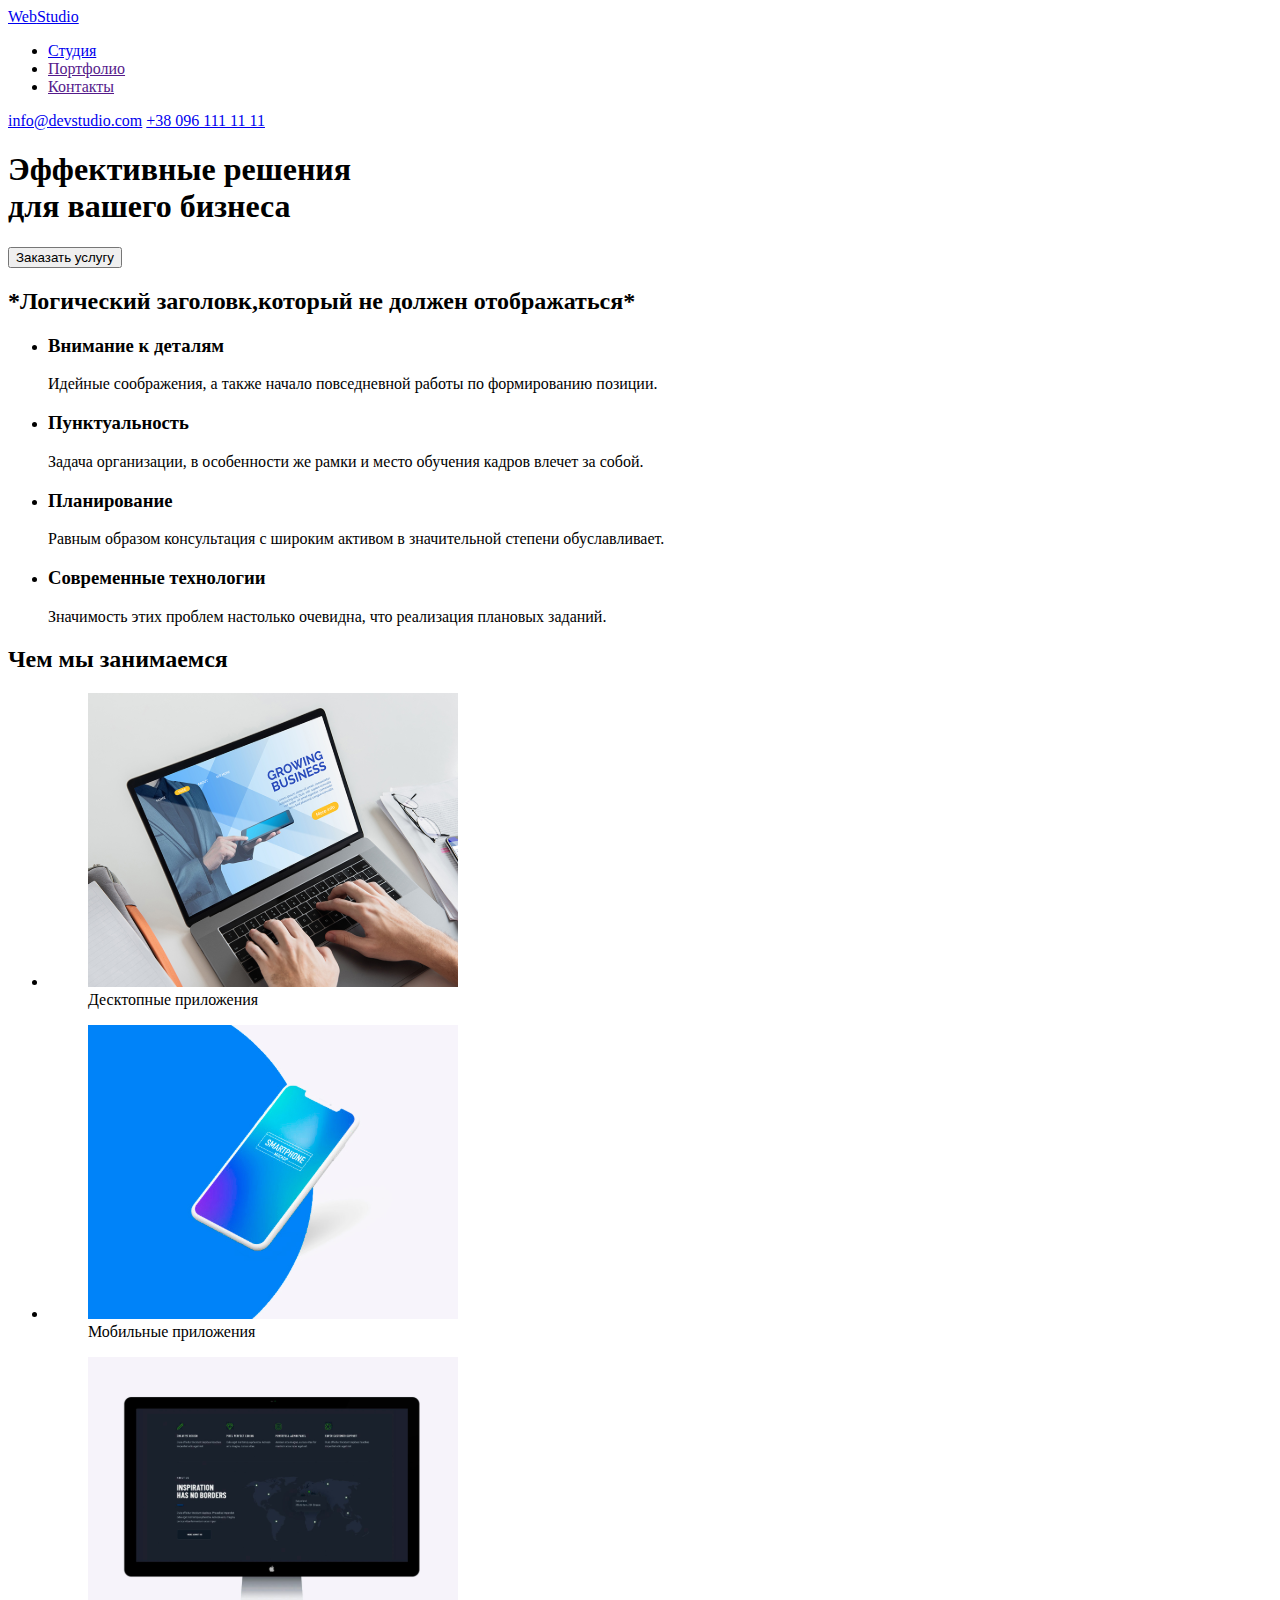
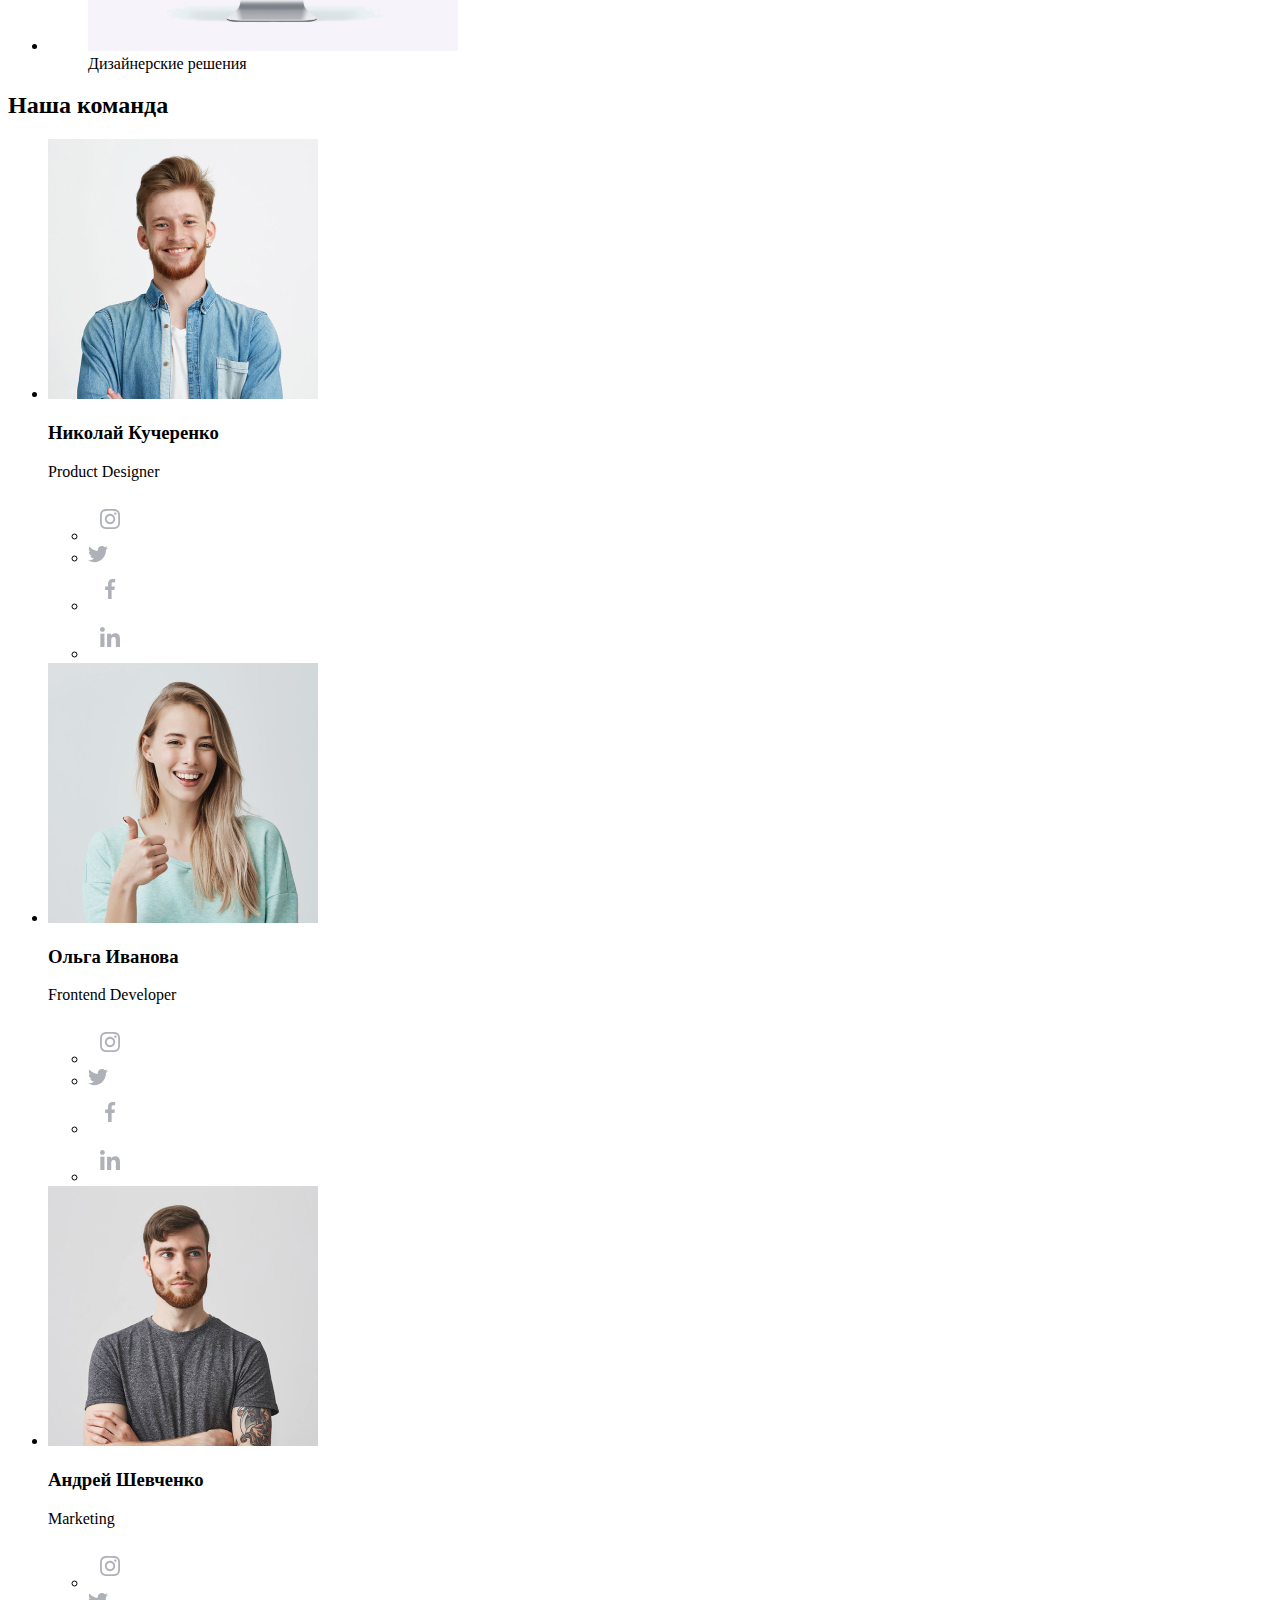
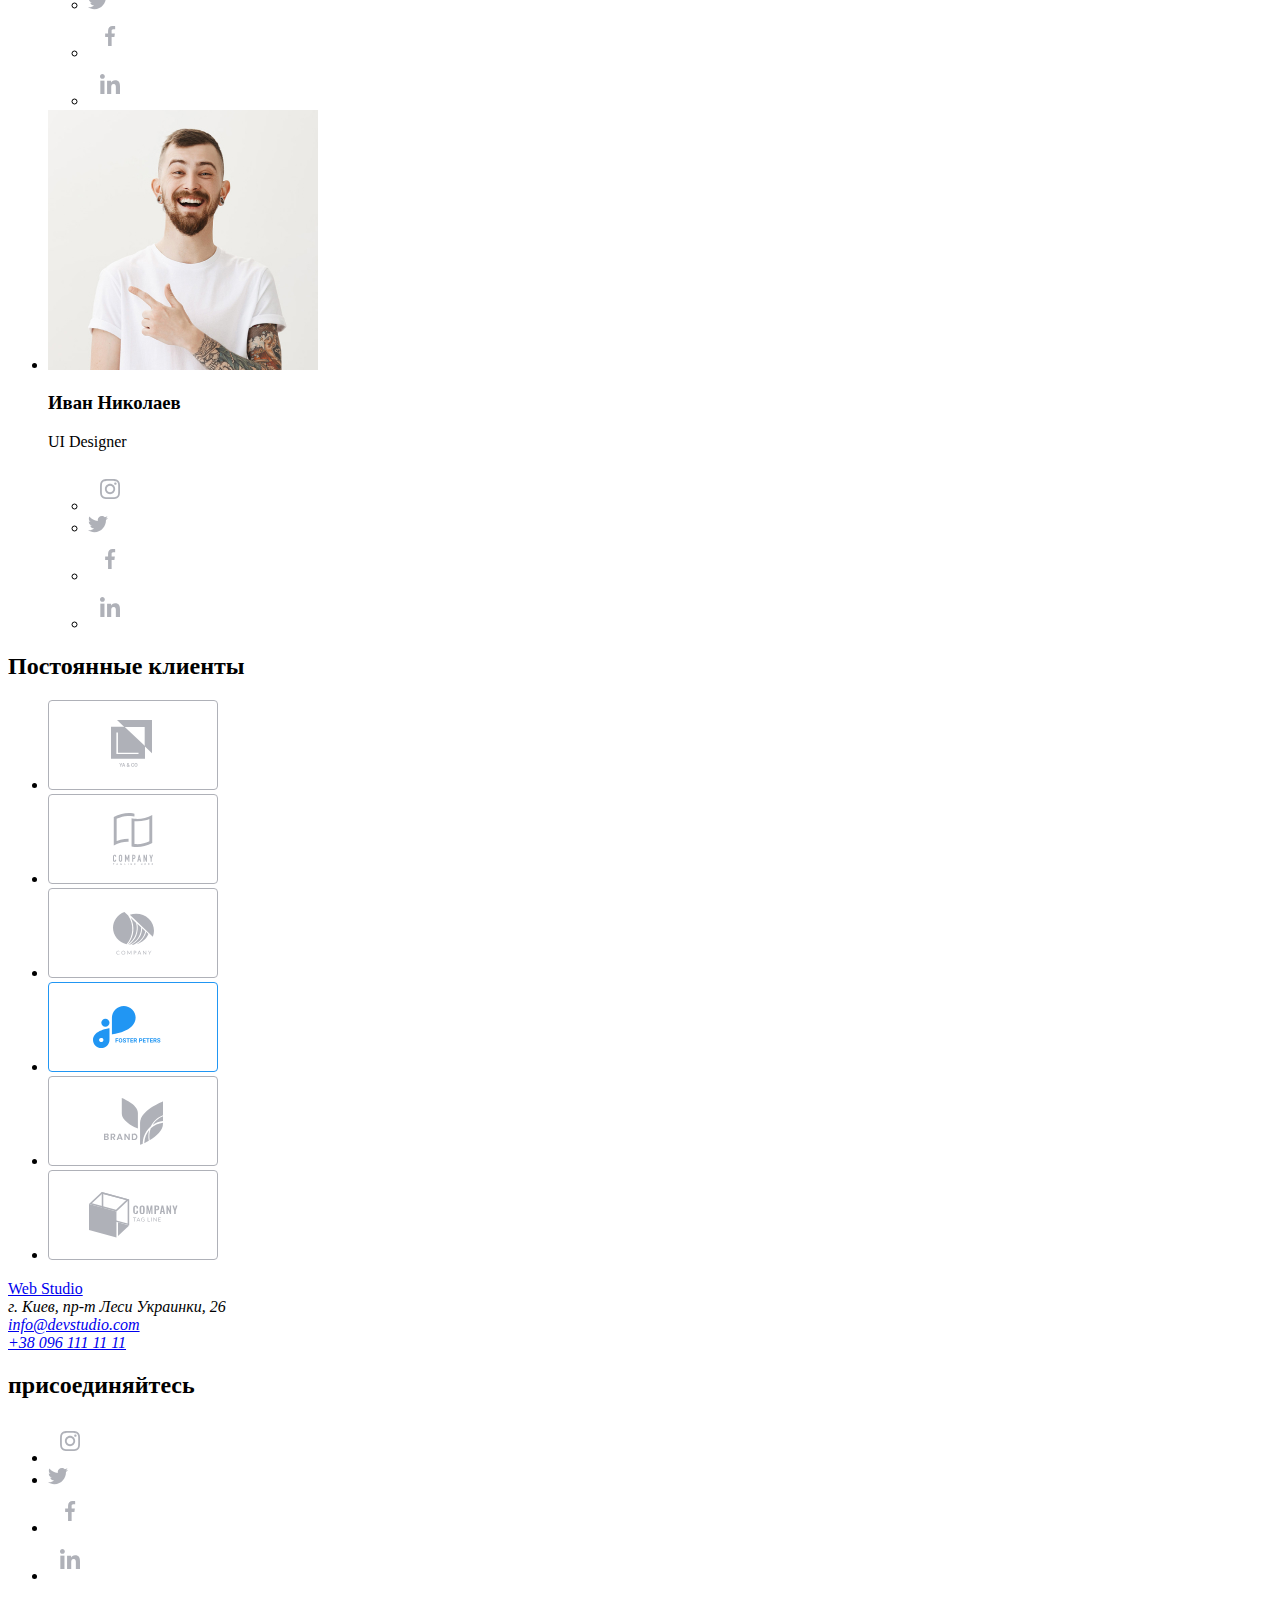
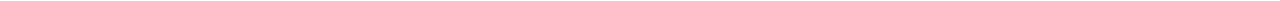
==== index.html @ 1a6279ab "addded files from 1st repo" ====
<!DOCTYPE html>
<html lang="ru">
  <head>
    <meta charset="UTF-8" />
    <meta name="viewport" content="width=device-width, initial-scale=1.0" />
    <title>WebStudio</title>
  </head>

  <body>
    <!-- header  -->
    <header>
      <div class="logo">
        <a href="./index.html"> <span>Web</span><span>Studio</span></a>
      </div>
      <!-- Site navigation -->
      <nav>
        <ul>
          <li><a href="./index.html">Студия</a></li>
          <li><a href="">Портфолио</a></li>
          <li><a href="">Контакты</a></li>
        </ul>
      </nav>
      <!-- contacts -->
      <div>
        <a href="mailto:info@devstudio.co">info@devstudio.com</a>
        <a href="tel:+380961111111">+38 096 111 11 11</a>
      </div>
    </header>
    <main>
      <!-- Hero -->
      <section>
        <h1>
          Эффективные решения <br />
          для вашего бизнеса
        </h1>
        <button>Заказать услугу</button>
      </section>
      <!-- Features -->
      <section>
        <h2>*Логический заголовк,который не должен отображаться*</h2>
        <ul>
          <li>
            <h3>Внимание к деталям</h3>
            <p>
              Идейные соображения, а также начало повседневной работы по
              формированию позиции.
            </p>
          </li>
          <li>
            <h3>Пунктуальность</h3>
            <p>
              Задача организации, в особенности же рамки и место обучения кадров
              влечет за собой.
            </p>
          </li>
          <li>
            <h3>Планирование</h3>
            <p>
              Равным образом консультация с широким активом в значительной
              степени обуславливает.
            </p>
          </li>
          <li>
            <h3>Современные технологии</h3>
            <p>
              Значимость этих проблем настолько очевидна, что реализация
              плановых заданий.
            </p>
          </li>
        </ul>
      </section>
      <!-- Works -->
      <section>
        <h2>Чем мы занимаемся</h2>
        <!-- work types -->
        <ul>
          <li>
            <figure>
              <img src="./images/laptop.svg" alt="Лаптоп" width="370" />
              <figcaption>
                Десктопные приложения
              </figcaption>
            </figure>
          </li>
          <li>
            <figure>
              <img
                src="./images/telephoneblue.svg"
                alt="Смартфон"
                width="370"
              />
              <figcaption>
                Мобильные приложения
              </figcaption>
            </figure>
          </li>
          <li>
            <figure>
              <img src="./images/desktop.svg" alt="экран" width="370" />
              <figcaption>
                Дизайнерские решения
              </figcaption>
            </figure>
          </li>
        </ul>
      </section>
      <!-- Our Team -->
      <section>
        <h2>Наша команда</h2>
        <!-- team members -->
        <ul>
          <li>
            <img src="./images/kolja.jpg" alt="Николай Кучеренко" />
            <h3>Николай Кучеренко</h3>
            <p>Product Designer</p>
            <ul>
              <li>
                <a href=""
                  ><img src="./images/instagramnorm.svg" alt="Инстаграм"
                /></a>
              </li>
              <li>
                <a href=""><img src="./images/twitter.svg" alt="Твиттер" /></a>
              </li>
              <li>
                <a href=""
                  ><img src="./images/facebook2.svg" alt="Фейсбук"
                /></a>
              </li>
              <li>
                <a href=""
                  ><img src="./images/linkedin.svg" alt="ЛинкедИн"
                /></a>
              </li>
            </ul>
          </li>
          <li>
            <img src="./images/olga.jpg" alt="Ольга Иванова" />
            <h3>Ольга Иванова</h3>
            <p>Frontend Developer</p>
            <ul>
              <li>
                <a href=""
                  ><img src="./images/instagramnorm.svg" alt="Инстаграм"
                /></a>
              </li>
              <li>
                <a href=""><img src="./images/twitter.svg" alt="Твиттер" /></a>
              </li>
              <li>
                <a href=""
                  ><img src="./images/facebook2.svg" alt="Фейсбук"
                /></a>
              </li>
              <li>
                <a href=""
                  ><img src="./images/linkedin.svg" alt="ЛинкедИн"
                /></a>
              </li>
            </ul>
          </li>
          <li>
            <img src="./images/andrei.jpg" alt="Андрей Шевченко" />
            <h3>Андрей Шевченко</h3>
            <p>Marketing</p>
            <ul>
              <li>
                <a href=""
                  ><img src="./images/instagramnorm.svg" alt="Инстаграм"
                /></a>
              </li>
              <li>
                <a href=""><img src="./images/twitter.svg" alt="Твиттер" /></a>
              </li>
              <li>
                <a href=""
                  ><img src="./images/facebook2.svg" alt="Фейсбук"
                /></a>
              </li>
              <li>
                <a href=""
                  ><img src="./images/linkedin.svg" alt="ЛинкедИн"
                /></a>
              </li>
            </ul>
          </li>
          <li>
            <img src="./images/ivan.jpg" alt="Иван Николаев" />
            <h3>Иван Николаев</h3>
            <p>UI Designer</p>
            <ul>
              <li>
                <a href=""
                  ><img src="./images/instagramnorm.svg" alt="Инстаграм"
                /></a>
              </li>
              <li>
                <a href=""><img src="./images/twitter.svg" alt="Твиттер" /></a>
              </li>
              <li>
                <a href=""
                  ><img src="./images/facebook2.svg" alt="Фейсбук"
                /></a>
              </li>
              <li>
                <a href=""
                  ><img src="./images/linkedin.svg" alt="ЛинкедИн"
                /></a>
              </li>
            </ul>
          </li>
        </ul>
      </section>
      <!-- Customers -->
      <section>
        <h2>Постоянные клиенты</h2>
        <!-- customers list -->
        <ul>
          <li>
            <img src="./images/Client1.svg" alt="" />
          </li>
          <li>
            <img src="./images/Client2.svg" alt="" />
          </li>
          <li>
            <img src="./images/Client3.svg" alt="" />
          </li>
          <li>
            <img src="./images/Client4.svg" alt="" />
          </li>
          <li>
            <img src="./images/Client5.svg" alt="" />
          </li>
          <li>
            <img src="./images/Client6(1).svg" alt="" />
          </li>
        </ul>
      </section>
    </main>
    <!-- Footer -->
    <footer>
      <!-- logo -->
      <div class="logo"><a href="./">Web Studio</a></div>
      <address>
        <span> г. Киев, пр-т Леси Украинки, 26</span>
        <br />
        <!-- contacts -->
        <a href="mailto:info@devstudio.co">info@devstudio.com</a>
        <br />
        <a href="tel:+380961111111">+38 096 111 11 11</a>
      </address>
      <!-- subscribe -->
      <h2>присоединяйтесь</h2>
      <ul>
        <li>
          <a href=""
            ><img src="./images/instagramnorm.svg" alt="Инстаграм"
          /></a>
        </li>
        <li>
          <a href=""><img src="./images/twitter.svg" alt="Твиттер" /></a>
        </li>
        <li>
          <a href=""><img src="./images/facebook2.svg" alt="Фейсбук" /></a>
        </li>
        <li>
          <a href=""><img src="./images/linkedin.svg" alt="ЛинкедИн" /></a>
        </li>
      </ul>
    </footer>
  </body>
</html>
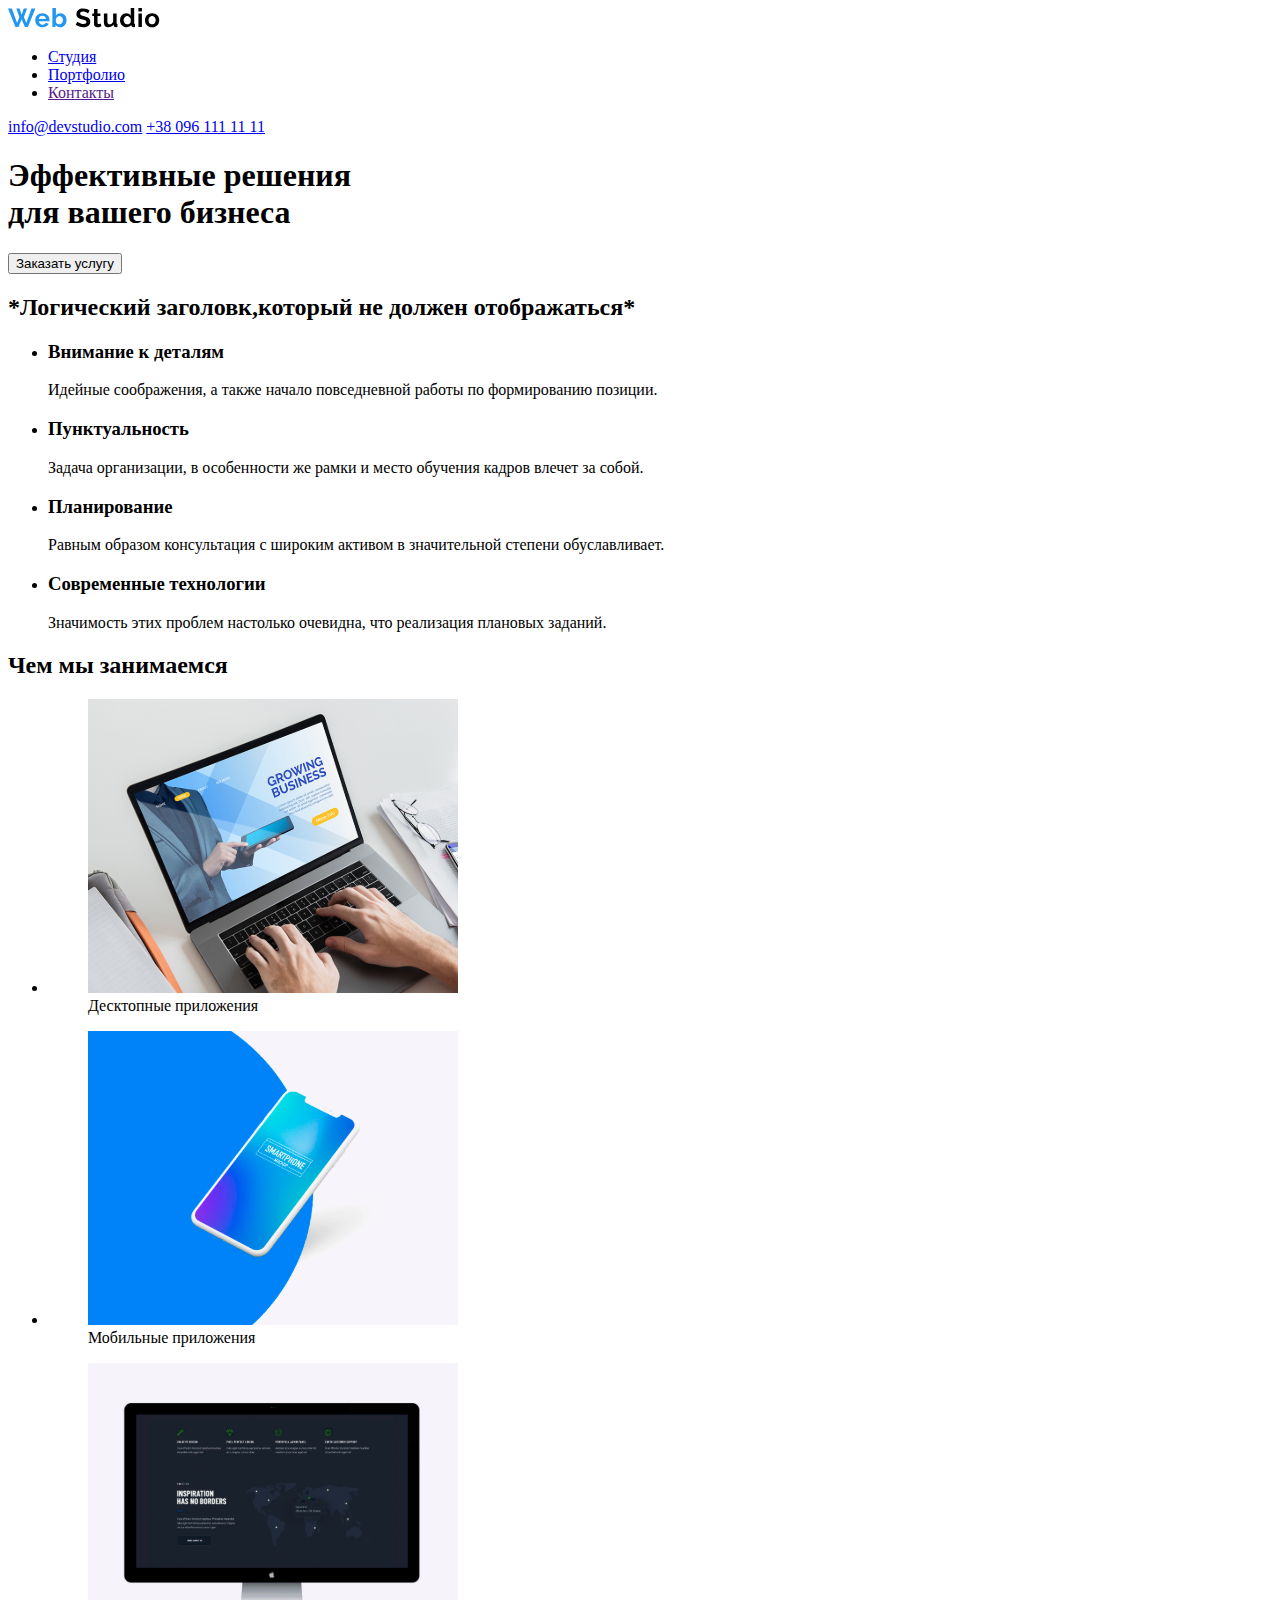
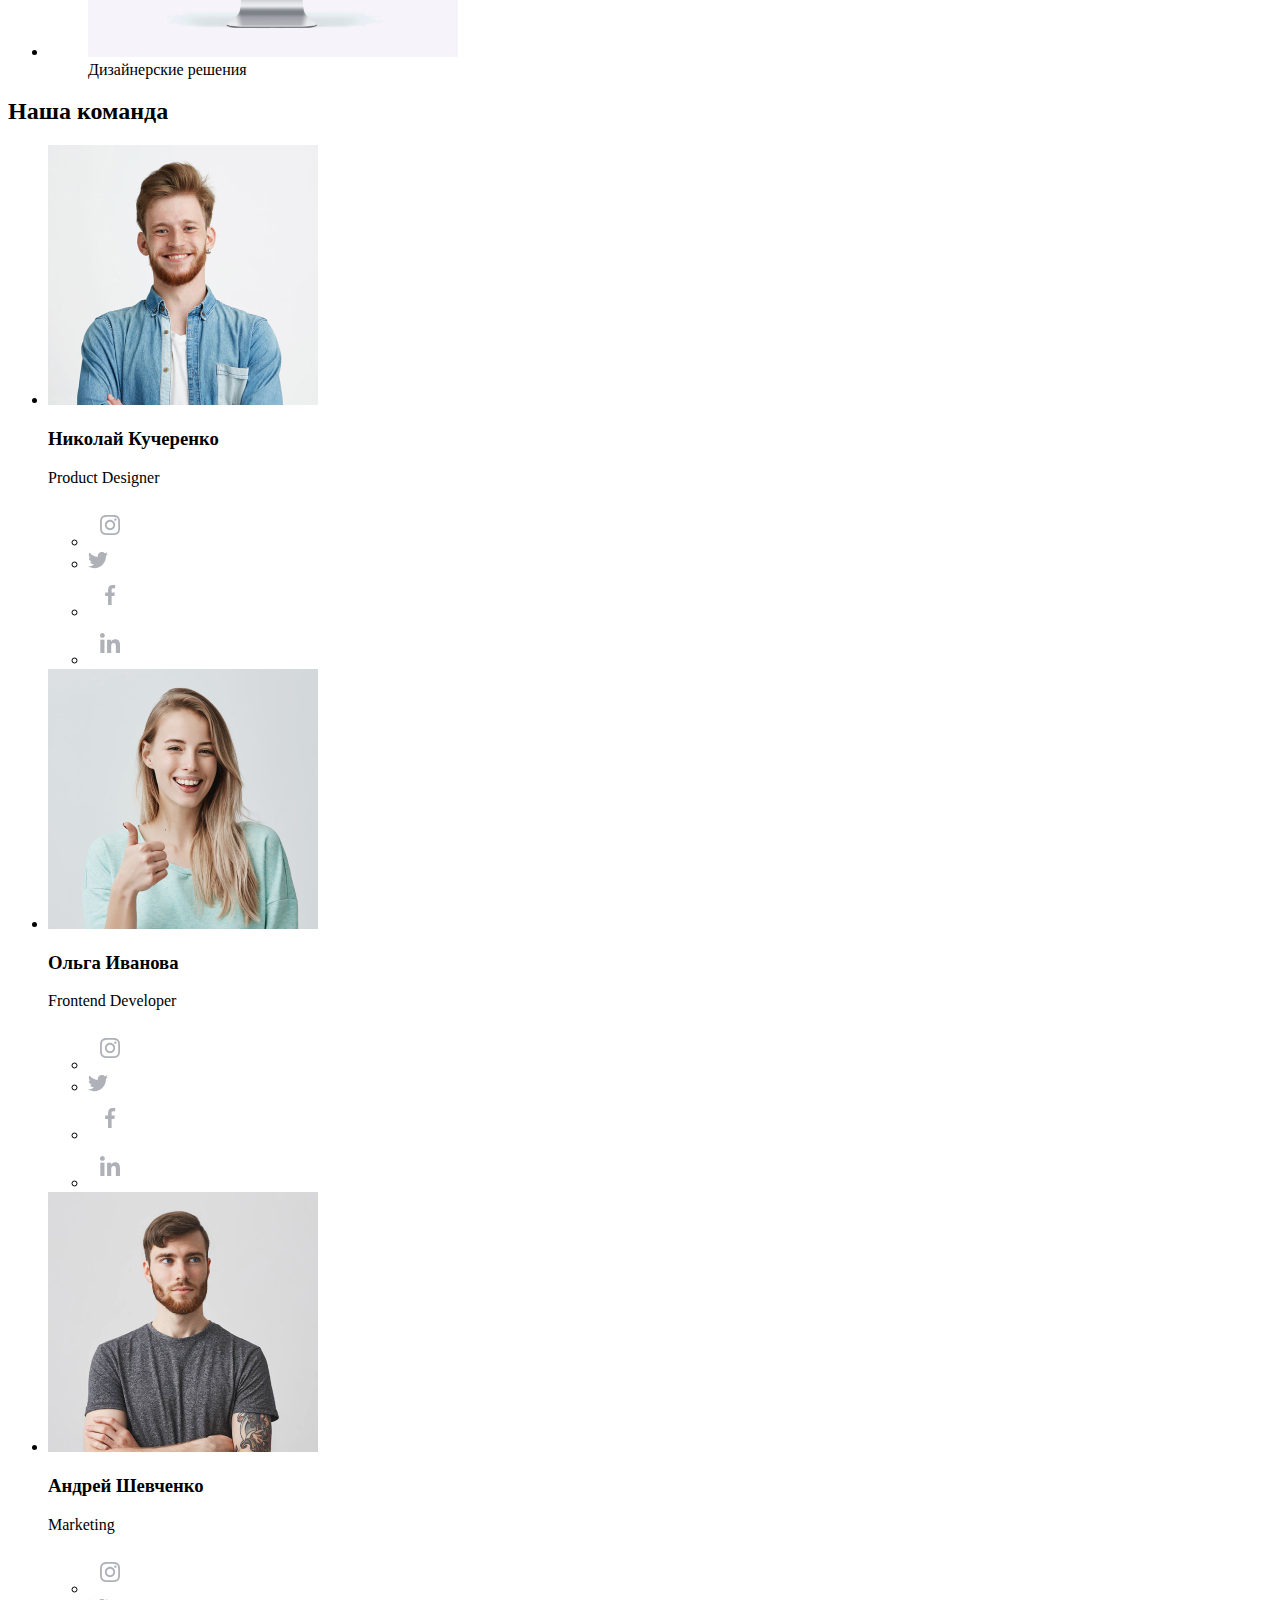
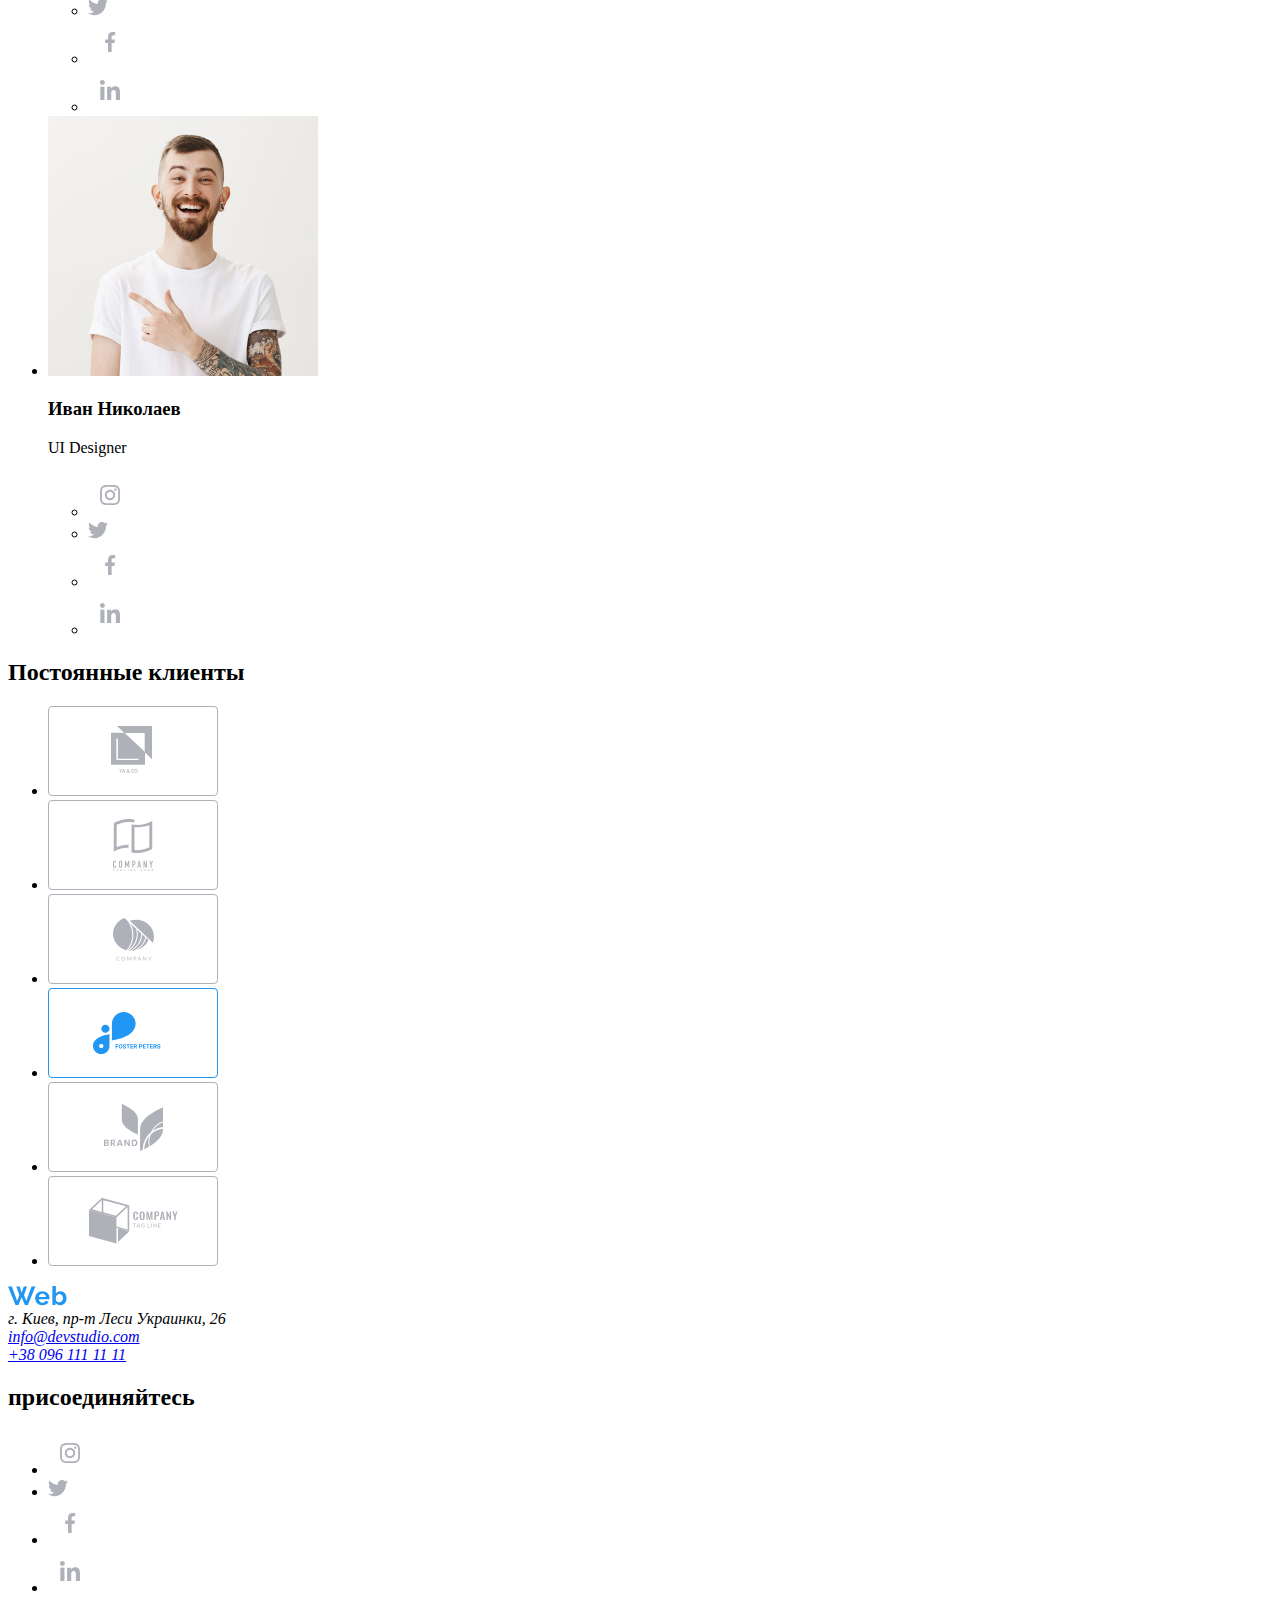
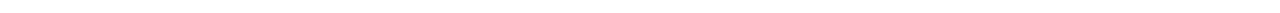
==== commit 0d3a81e0: "Index added classes" ====
--- a/index.html
+++ b/index.html
@@ -3,66 +3,71 @@
   <head>
     <meta charset="UTF-8" />
     <meta name="viewport" content="width=device-width, initial-scale=1.0" />
+    <link rel="stylesheet" href="./styles.css" />
     <title>WebStudio</title>
   </head>
 
-  <body>
+  <body class="page">
     <!-- header  -->
     <header>
       <div class="logo">
-        <a href="./index.html"> <span>Web</span><span>Studio</span></a>
+        <a href="./index.html"
+          ><img src="./images/WebStudio.svg" alt="Логотип"
+        /></a>
       </div>
       <!-- Site navigation -->
-      <nav>
-        <ul>
+      <nav class="site-nav">
+        <ul class="list">
           <li><a href="./index.html">Студия</a></li>
-          <li><a href="">Портфолио</a></li>
+          <li><a href="./portfolio.html">Портфолио</a></li>
           <li><a href="">Контакты</a></li>
         </ul>
       </nav>
       <!-- contacts -->
-      <div>
+      <div class="contacts">
         <a href="mailto:info@devstudio.co">info@devstudio.com</a>
         <a href="tel:+380961111111">+38 096 111 11 11</a>
       </div>
     </header>
     <main>
       <!-- Hero -->
-      <section>
-        <h1>
+      <section class="hero">
+        <h1 class="hero-title">
           Эффективные решения <br />
           для вашего бизнеса
         </h1>
-        <button>Заказать услугу</button>
+        <button class="hero button">Заказать услугу</button>
       </section>
       <!-- Features -->
-      <section>
-        <h2>*Логический заголовк,который не должен отображаться*</h2>
-        <ul>
-          <li>
-            <h3>Внимание к деталям</h3>
-            <p>
+      <section class="features">
+        <h2 class="title">
+          *Логический заголовк,который не должен отображаться*
+        </h2>
+        <ul class="list">
+          <li>
+            <h3 class="features-title">Внимание к деталям</h3>
+            <p class="features-text">
               Идейные соображения, а также начало повседневной работы по
               формированию позиции.
             </p>
           </li>
           <li>
-            <h3>Пунктуальность</h3>
-            <p>
+            <h3 class="features-title">Пунктуальность</h3>
+            <p class="features-text">
               Задача организации, в особенности же рамки и место обучения кадров
               влечет за собой.
             </p>
           </li>
           <li>
-            <h3>Планирование</h3>
-            <p>
+            <h3 class="features-title">Планирование</h3>
+            <p class="features-text">
               Равным образом консультация с широким активом в значительной
               степени обуславливает.
             </p>
           </li>
           <li>
-            <h3>Современные технологии</h3>
-            <p>
+            <h3 class="features-title">Современные технологии</h3>
+            <p class="features-text">
               Значимость этих проблем настолько очевидна, что реализация
               плановых заданий.
             </p>
@@ -70,14 +75,14 @@
         </ul>
       </section>
       <!-- Works -->
-      <section>
-        <h2>Чем мы занимаемся</h2>
+      <section class="works">
+        <h2 class="works title">Чем мы занимаемся</h2>
         <!-- work types -->
-        <ul>
+        <ul class="list">
           <li>
             <figure>
               <img src="./images/laptop.svg" alt="Лаптоп" width="370" />
-              <figcaption>
+              <figcaption class="work-name">
                 Десктопные приложения
               </figcaption>
             </figure>
@@ -89,7 +94,7 @@
                 alt="Смартфон"
                 width="370"
               />
-              <figcaption>
+              <figcaption class="work-name">
                 Мобильные приложения
               </figcaption>
             </figure>
@@ -97,7 +102,7 @@
           <li>
             <figure>
               <img src="./images/desktop.svg" alt="экран" width="370" />
-              <figcaption>
+              <figcaption class="work-name">
                 Дизайнерские решения
               </figcaption>
             </figure>
@@ -105,15 +110,15 @@
         </ul>
       </section>
       <!-- Our Team -->
-      <section>
-        <h2>Наша команда</h2>
+      <section class="team">
+        <h2 class="title">Наша команда</h2>
         <!-- team members -->
-        <ul>
+        <ul class="list">
           <li>
             <img src="./images/kolja.jpg" alt="Николай Кучеренко" />
-            <h3>Николай Кучеренко</h3>
-            <p>Product Designer</p>
-            <ul>
+            <h3 class="team-name">Николай Кучеренко</h3>
+            <p class="team-text">Product Designer</p>
+            <ul class="social list">
               <li>
                 <a href=""
                   ><img src="./images/instagramnorm.svg" alt="Инстаграм"
@@ -136,9 +141,9 @@
           </li>
           <li>
             <img src="./images/olga.jpg" alt="Ольга Иванова" />
-            <h3>Ольга Иванова</h3>
-            <p>Frontend Developer</p>
-            <ul>
+            <h3 class="team-name">Ольга Иванова</h3>
+            <p class="team-text">Frontend Developer</p>
+            <ul class="social list">
               <li>
                 <a href=""
                   ><img src="./images/instagramnorm.svg" alt="Инстаграм"
@@ -161,9 +166,9 @@
           </li>
           <li>
             <img src="./images/andrei.jpg" alt="Андрей Шевченко" />
-            <h3>Андрей Шевченко</h3>
-            <p>Marketing</p>
-            <ul>
+            <h3 class="team-name">Андрей Шевченко</h3>
+            <p class="team-text">Marketing</p>
+            <ul class="social list">
               <li>
                 <a href=""
                   ><img src="./images/instagramnorm.svg" alt="Инстаграм"
@@ -186,12 +191,15 @@
           </li>
           <li>
             <img src="./images/ivan.jpg" alt="Иван Николаев" />
-            <h3>Иван Николаев</h3>
-            <p>UI Designer</p>
-            <ul>
-              <li>
-                <a href=""
-                  ><img src="./images/instagramnorm.svg" alt="Инстаграм"
+            <h3 class="team-name">Иван Николаев</h3>
+            <p class="team-text">UI Designer</p>
+            <ul class="social list">
+              <li>
+                <a href=""
+                  ><img
+                    class="instagramm"
+                    src="./images/instagramnorm.svg"
+                    alt="Инстаграм"
                 /></a>
               </li>
               <li>
@@ -212,10 +220,10 @@
         </ul>
       </section>
       <!-- Customers -->
-      <section>
-        <h2>Постоянные клиенты</h2>
+      <section class="customers">
+        <h2 class="title">Постоянные клиенты</h2>
         <!-- customers list -->
-        <ul>
+        <ul class="customers-logo list">
           <li>
             <img src="./images/Client1.svg" alt="" />
           </li>
@@ -238,11 +246,15 @@
       </section>
     </main>
     <!-- Footer -->
-    <footer>
+    <footer class="footer">
       <!-- logo -->
-      <div class="logo"><a href="./">Web Studio</a></div>
+      <div class="logo">
+        <a href="./index.html"
+          ><img src="./images/WebStudio-footer.svg" alt="Логотип"
+        /></a>
+      </div>
       <address>
-        <span> г. Киев, пр-т Леси Украинки, 26</span>
+        <span class="phys-address"> г. Киев, пр-т Леси Украинки, 26</span>
         <br />
         <!-- contacts -->
         <a href="mailto:info@devstudio.co">info@devstudio.com</a>
@@ -250,8 +262,8 @@
         <a href="tel:+380961111111">+38 096 111 11 11</a>
       </address>
       <!-- subscribe -->
-      <h2>присоединяйтесь</h2>
-      <ul>
+      <h2 class="subscribe-title">присоединяйтесь</h2>
+      <ul class="social list">
         <li>
           <a href=""
             ><img src="./images/instagramnorm.svg" alt="Инстаграм"
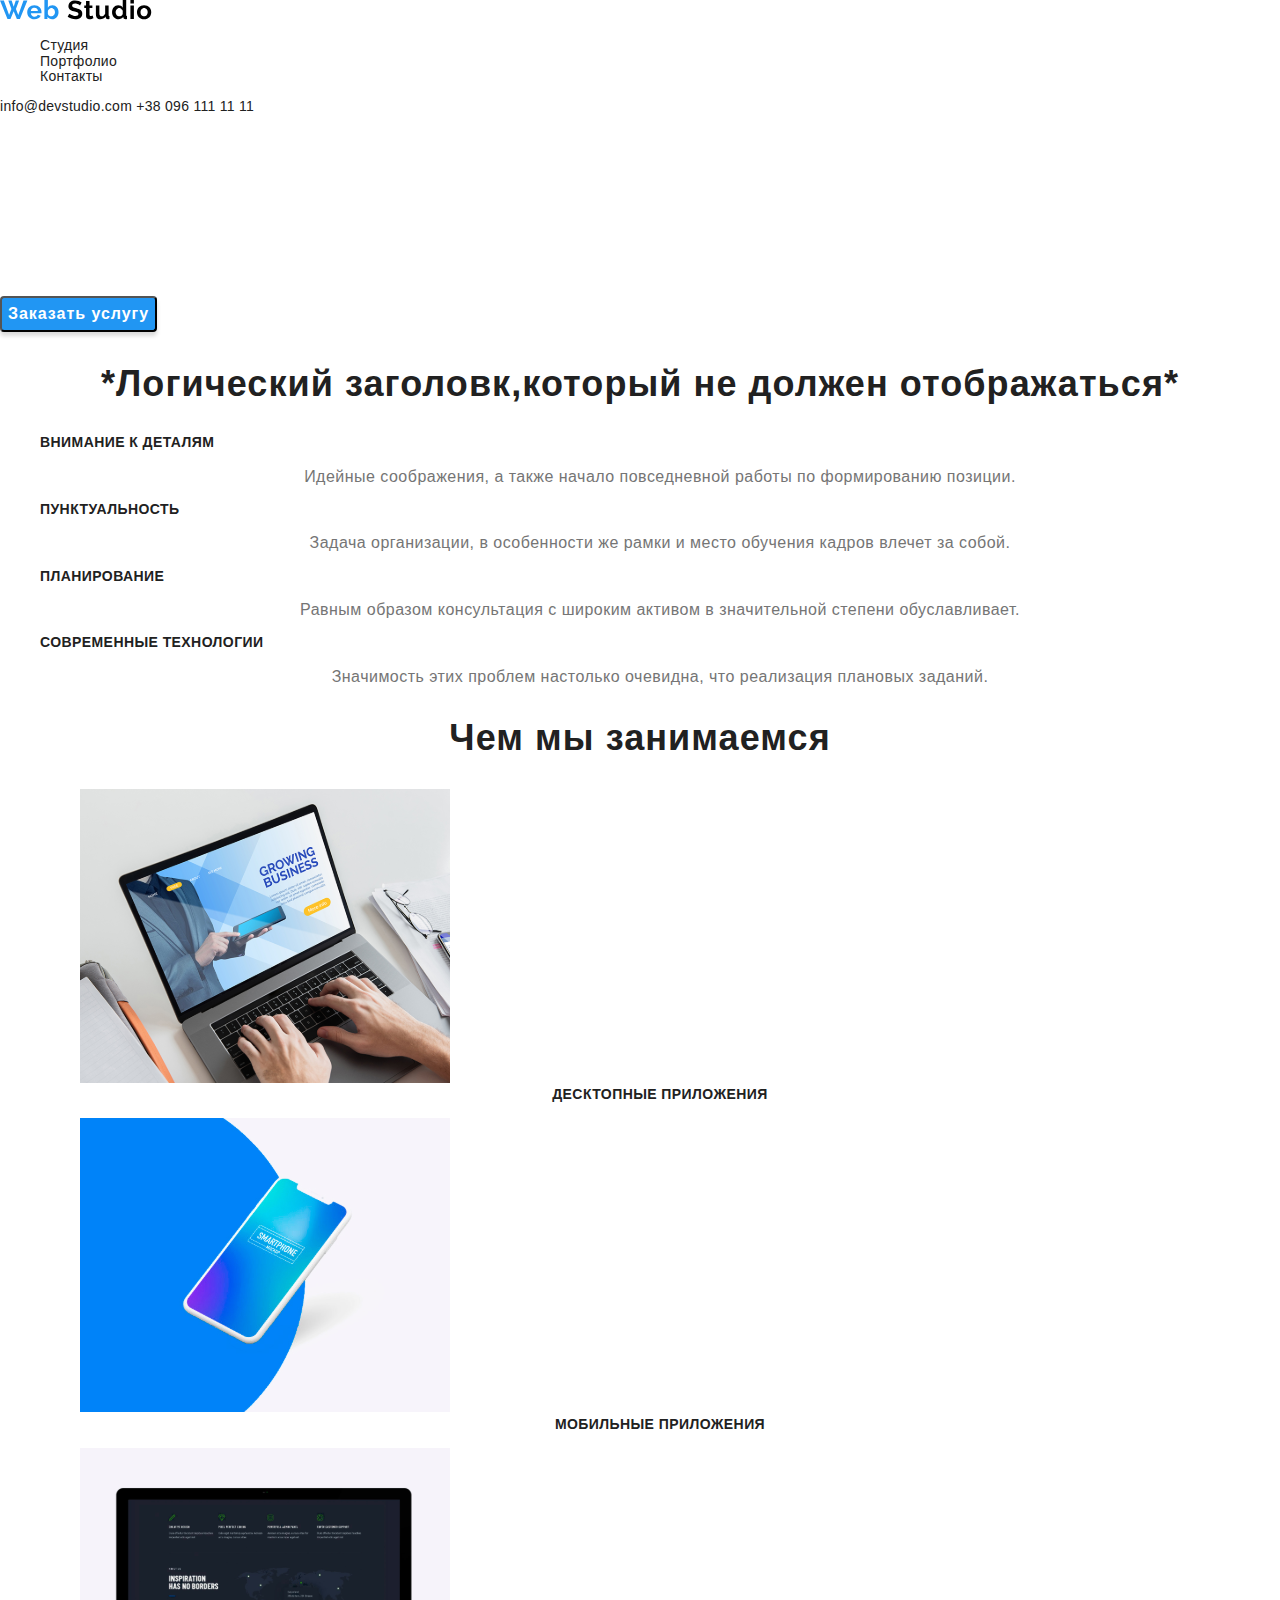
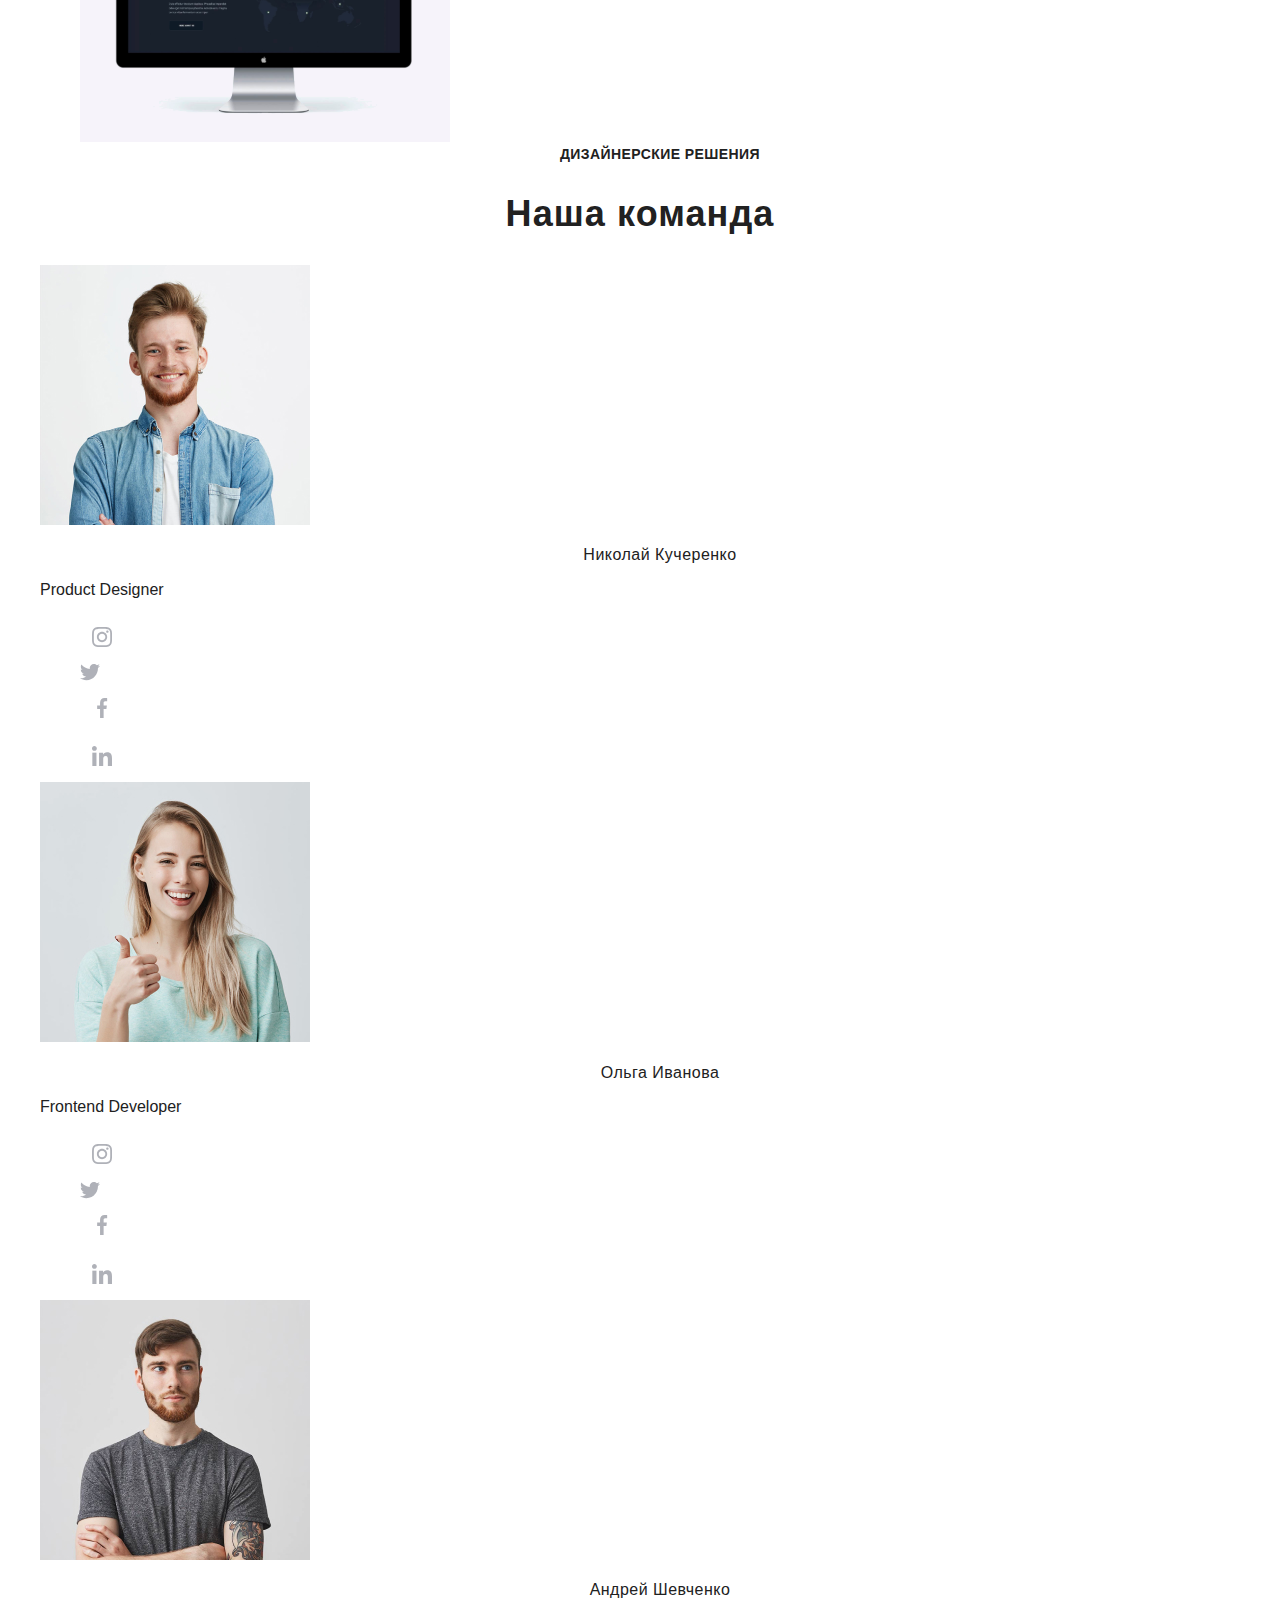
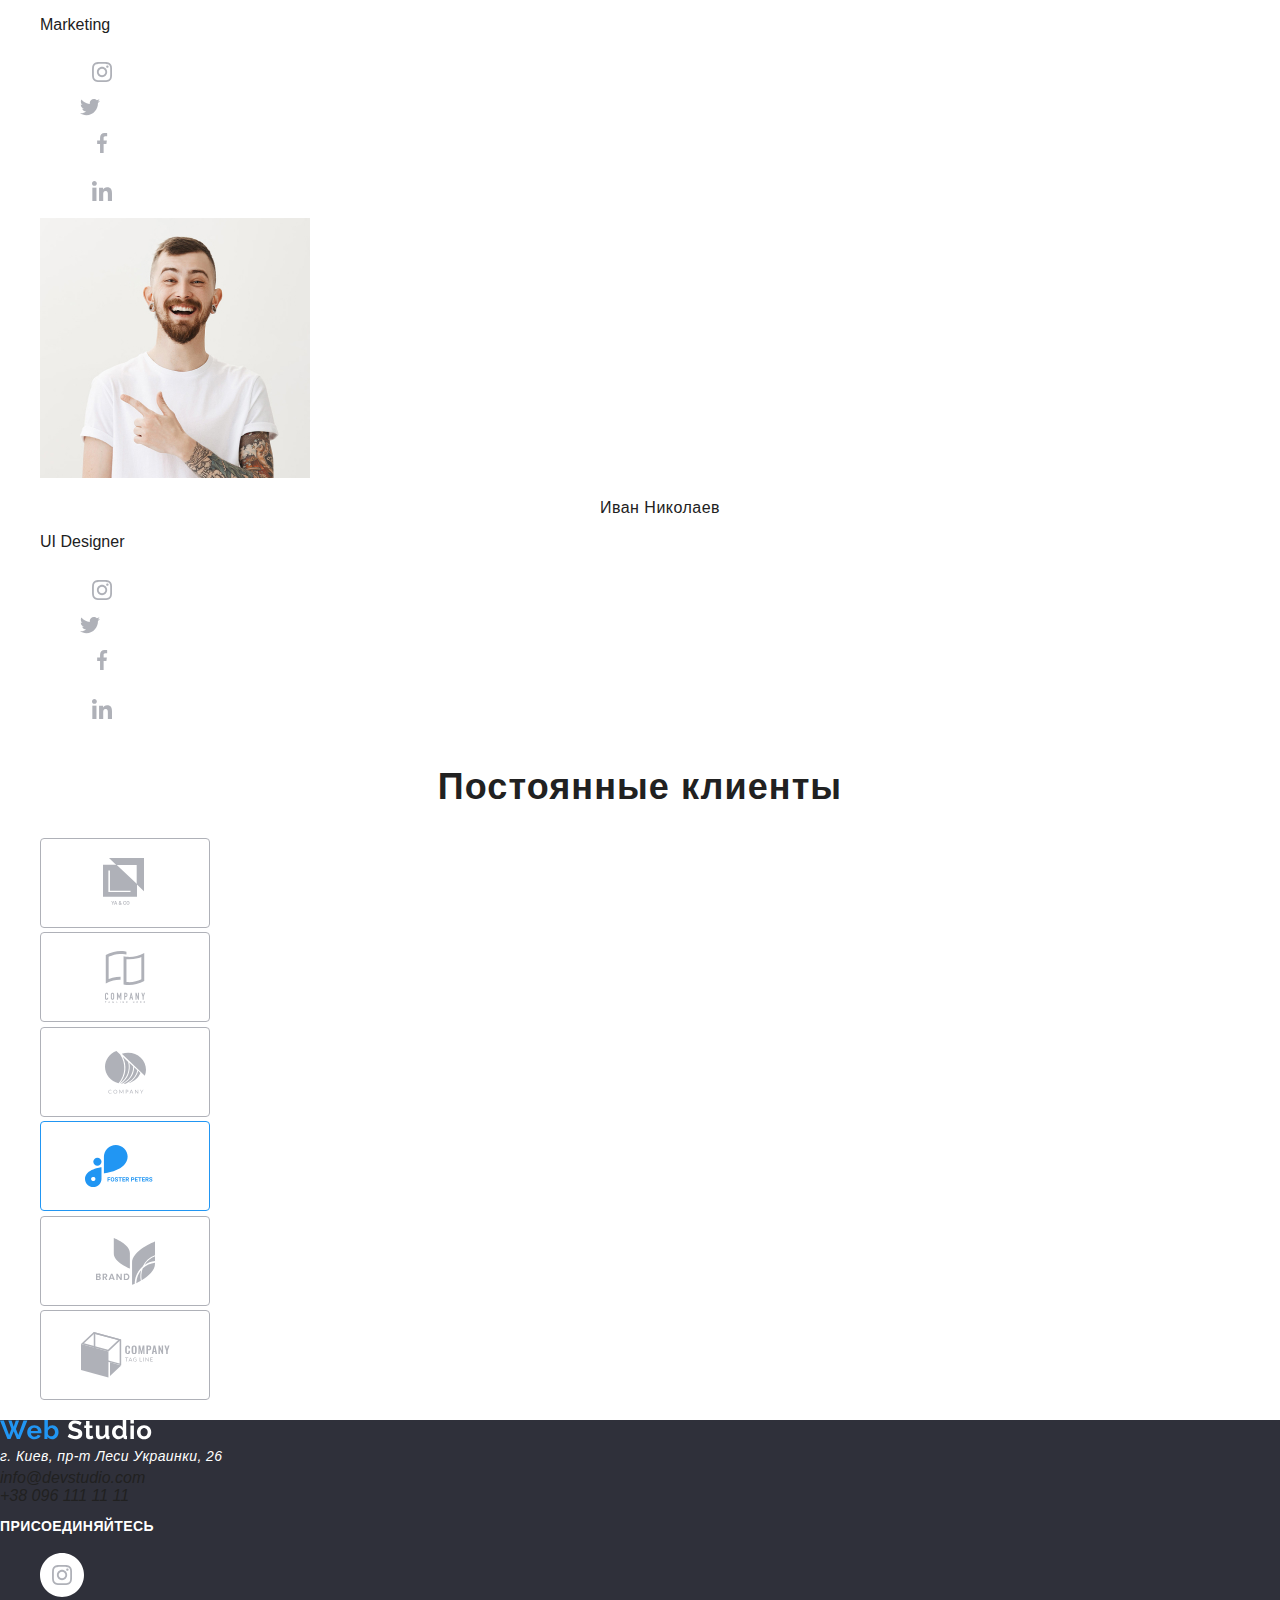
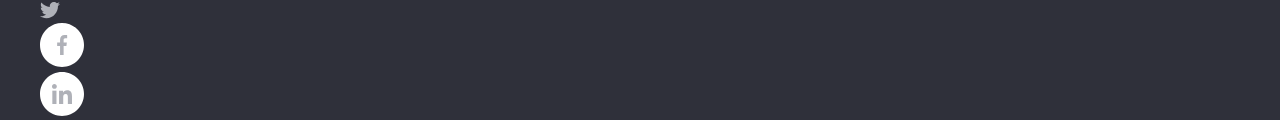
==== commit de327e00: "changed way to css file" ====
--- a/index.html
+++ b/index.html
@@ -3,7 +3,8 @@
   <head>
     <meta charset="UTF-8" />
     <meta name="viewport" content="width=device-width, initial-scale=1.0" />
-    <link rel="stylesheet" href="./styles.css" />
+    <link rel="stylesheet" href="./css/normalize.css" />
+    <link rel="stylesheet" href="./css/styles.css" />
     <title>WebStudio</title>
   </head>
 
--- a/css/styles.css
+++ b/css/styles.css
@@ -0,0 +1,196 @@
+/* Цыетовая палитра */
+/* Primary text color #212121
+Secondary text color #757575
+alternative text color #FFFFFF
+accent color #2196F3
+
+
+bcg color #FFFFFF
+bcg alternative color #F5F4FA*/
+
+:root {
+  --primary-text-color: #212121;
+  --secondary-text-color: #757575;
+  --alternative-text-color: #ffffff;
+  --accent-color: #2196f3;
+  --bcg-color: #ffffff;
+  --bcg-alternative-color: #f5f4fa;
+}
+/* all paige main formattiong */
+.page {
+  font-family: "Roboto", sans-serif;
+  color: var(--primary-text-color);
+  background-color: var(--bcg-color);
+}
+/* No dots on lists */
+.list {
+  list-style: none;
+}
+/* Отменяем подчеркивание у ссылки */
+a {
+  color: var(--primary-text-color);
+  text-decoration: none;
+}
+/* Header
+ */
+
+/* site navigation 
+and contacts 
+focus and hover */
+.site-nav :hover,
+.site-nav :focus {
+  color: var(--accent-color);
+}
+.contacts :hover,
+.contacts :focus {
+  color: var(--accent-color);
+}
+/* social pics  hover and focus !!!!!!!!!!!!!!!!!!!!!!!!!need to fix*/
+.social a:hover,
+.social a:focus {
+  color: var(--accent-color);
+}
+
+/* sie navigation text  */
+.site-nav {
+  font-weight: 500;
+  font-size: 14px;
+  line-height: 1.1;
+  letter-spacing: 0.02em;
+}
+/* contacts text  */
+.contacts {
+  font-weight: 500;
+  font-size: 14px;
+  line-height: 1.1;
+  letter-spacing: 0.02em;
+}
+/* allTitles H2 */
+.title {
+  font-weight: 700;
+  font-size: 36px;
+  line-height: 1.2;
+  text-align: center;
+  letter-spacing: 0.03em;
+}
+/* Hero title */
+.hero-title {
+  font-weight: 900;
+  font-size: 44px;
+  line-height: 1.4;
+
+  text-align: center;
+  letter-spacing: 0.06em;
+  text-transform: uppercase;
+
+  color: var(--alternative-text-color);
+}
+
+/* Hero button */
+.button {
+  font-weight: 700;
+  font-size: 16px;
+  line-height: 1.9;
+
+  display: flex;
+  align-items: center;
+  text-align: center;
+  letter-spacing: 0.06em;
+  color: var(--alternative-text-color);
+
+  background: #2196f3;
+  box-shadow: 0px 4px 4px rgba(0, 0, 0, 0.15);
+  border-radius: 4px;
+}
+/* features title*/
+.features-title {
+  font-weight: 700;
+  font-size: 14px;
+  line-height: 1.1;
+  letter-spacing: 0.03em;
+  text-transform: uppercase;
+}
+/* features text dsc */
+.features-text {
+  color: var(--secondary-text-color);
+
+  font-size: 14px;
+  line-height: 1.7;
+  letter-spacing: 0.03em;
+}
+
+/* our works picture dsc */
+.work-name {
+  font-weight: 700;
+  font-size: 14px;
+  line-height: 1.1;
+  text-align: center;
+  letter-spacing: 0.03em;
+  text-transform: uppercase;
+}
+/* teammates names   */
+.team-name {
+  font-weight: 500;
+  font-size: 16px;
+  line-height: 1.2;
+
+  text-align: center;
+  letter-spacing: 0.03em;
+}
+/* temmates proffession dsc */
+.features-text {
+  font-size: 16px;
+  line-height: 1.2;
+
+  text-align: center;
+  letter-spacing: 0.03em;
+
+  color: var(--secondary-text-color);
+}
+/* Footer */
+.footer {
+  background-color: #2f303a;
+}
+/* Physical addres going with other color */
+.phys-address {
+  font-size: 14px;
+  line-height: 1.7;
+  letter-spacing: 0.03em;
+  color: var(--alternative-text-color);
+}
+/* Subscibe tittle */
+.subscribe-title {
+  font-weight: 700;
+  font-size: 14px;
+  line-height: 1.4;
+  letter-spacing: 0.03em;
+  text-transform: uppercase;
+  color: var(--alternative-text-color);
+}
+/* !!!!!!!!!!!!!!!!!!!!!!!!POrtfolio content!!!!!!!!!!!!!!!!!!!!!!!!! */
+
+/* Portfolio filter effects hover and focus */
+.portfolio-filter :hover,
+.portfolio-filter :focus {
+  color: var(--accent-color);
+}
+/* name of works in portfolio */
+.portfolio-title {
+  font-weight: 700;
+  font-size: 18px;
+  line-height: 2;
+  letter-spacing: 0.06em;
+}
+/* Work descriptions in portfolio */
+.portfolio-dsc {
+  font-size: 16px;
+  line-height: 1.9;
+  letter-spacing: 0.03em;
+  color: var(--secondary-text-color);
+}
+/* text on pics  */
+.portfolio-text {
+  font-size: 18px;
+  line-height: 1.6;
+  letter-spacing: 0.03em;
+}
